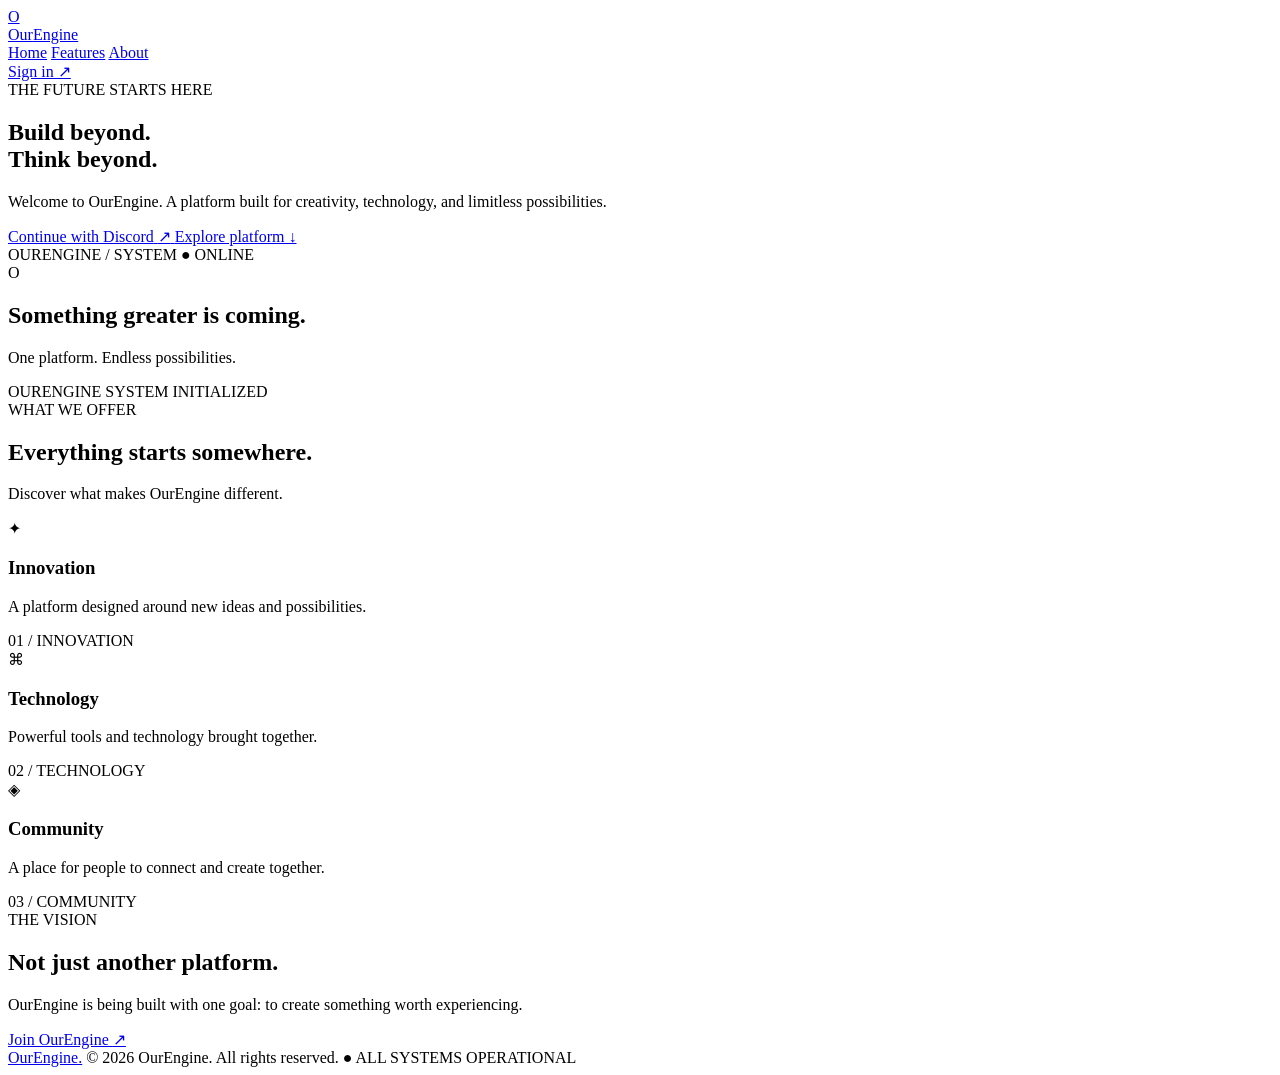
==== public/index.html @ 6bba3b76 "Create index.html" ====
<!DOCTYPE html>
<html lang="en">
<head>
  <meta charset="UTF-8">
  <meta name="viewport" content="width=device-width, initial-scale=1.0">
  <meta name="theme-color" content="#080914">

  <title>OurEngine — Beyond Limits</title>

  <link rel="preconnect" href="https://fonts.googleapis.com">
  <link rel="preconnect" href="https://fonts.gstatic.com" crossorigin>
  <link href="https://fonts.googleapis.com/css2?family=Inter:wght@400;500;600;700;800;900&display=swap" rel="stylesheet">

  <link rel="stylesheet" href="/style.css">
</head>

<body>

  <div class="background-glow glow-one"></div>
  <div class="background-glow glow-two"></div>

  <nav class="navbar">
    <a href="/" class="brand">
      <div class="brand-icon">O</div>
      <span>Our<span class="gradient-text">Engine</span></span>
    </a>

    <div class="nav-links">
      <a href="#home">Home</a>
      <a href="#features">Features</a>
      <a href="#about">About</a>
    </div>

    <a href="/api/auth/discord" class="nav-button">
      Sign in ↗
    </a>
  </nav>

  <main>

    <section class="hero" id="home">

      <div class="announcement">
        <span class="live-dot"></span>
        THE FUTURE STARTS HERE
      </div>

      <h1>
        Build beyond.<br>
        <span class="gradient-text">Think beyond.</span>
      </h1>

      <p class="hero-description">
        Welcome to OurEngine. A platform built for creativity,
        technology, and limitless possibilities.
      </p>

      <div class="hero-actions">
        <a href="/api/auth/discord" class="primary-button">
          <span>Continue with Discord</span>
          <span class="arrow">↗</span>
        </a>

        <a href="#features" class="secondary-button">
          Explore platform ↓
        </a>
      </div>

      <div class="preview-card">
        <div class="preview-top">
          <div class="window-dots">
            <span></span><span></span><span></span>
          </div>
          <span class="preview-label">OURENGINE / SYSTEM</span>
          <span class="online-label">● ONLINE</span>
        </div>

        <div class="preview-content">
          <div class="orb">
            <div class="orb-inner">O</div>
          </div>

          <h2>Something greater is coming.</h2>
          <p>One platform. Endless possibilities.</p>

          <div class="loading-line">
            <div></div>
          </div>

          <span class="loading-text">OURENGINE SYSTEM INITIALIZED</span>
        </div>
      </div>

    </section>

    <section class="features" id="features">

      <div class="section-heading">
        <span class="eyebrow">WHAT WE OFFER</span>
        <h2>Everything starts <span class="gradient-text">somewhere.</span></h2>
        <p>Discover what makes OurEngine different.</p>
      </div>

      <div class="feature-grid">

        <article class="feature-card">
          <div class="feature-icon">✦</div>
          <h3>Innovation</h3>
          <p>A platform designed around new ideas and possibilities.</p>
          <span class="card-number">01 / INNOVATION</span>
        </article>

        <article class="feature-card">
          <div class="feature-icon">⌘</div>
          <h3>Technology</h3>
          <p>Powerful tools and technology brought together.</p>
          <span class="card-number">02 / TECHNOLOGY</span>
        </article>

        <article class="feature-card">
          <div class="feature-icon">◈</div>
          <h3>Community</h3>
          <p>A place for people to connect and create together.</p>
          <span class="card-number">03 / COMMUNITY</span>
        </article>

      </div>
    </section>

    <section class="about" id="about">
      <span class="eyebrow">THE VISION</span>
      <h2>Not just another platform.</h2>
      <p>
        OurEngine is being built with one goal:
        to create something worth experiencing.
      </p>

      <a href="/api/auth/discord" class="primary-button">
        Join OurEngine <span class="arrow">↗</span>
      </a>
    </section>

  </main>

  <footer>
    <a href="/" class="footer-brand">OurEngine.</a>
    <span>© 2026 OurEngine. All rights reserved.</span>
    <span class="footer-status">● ALL SYSTEMS OPERATIONAL</span>
  </footer>

</body>
</html>
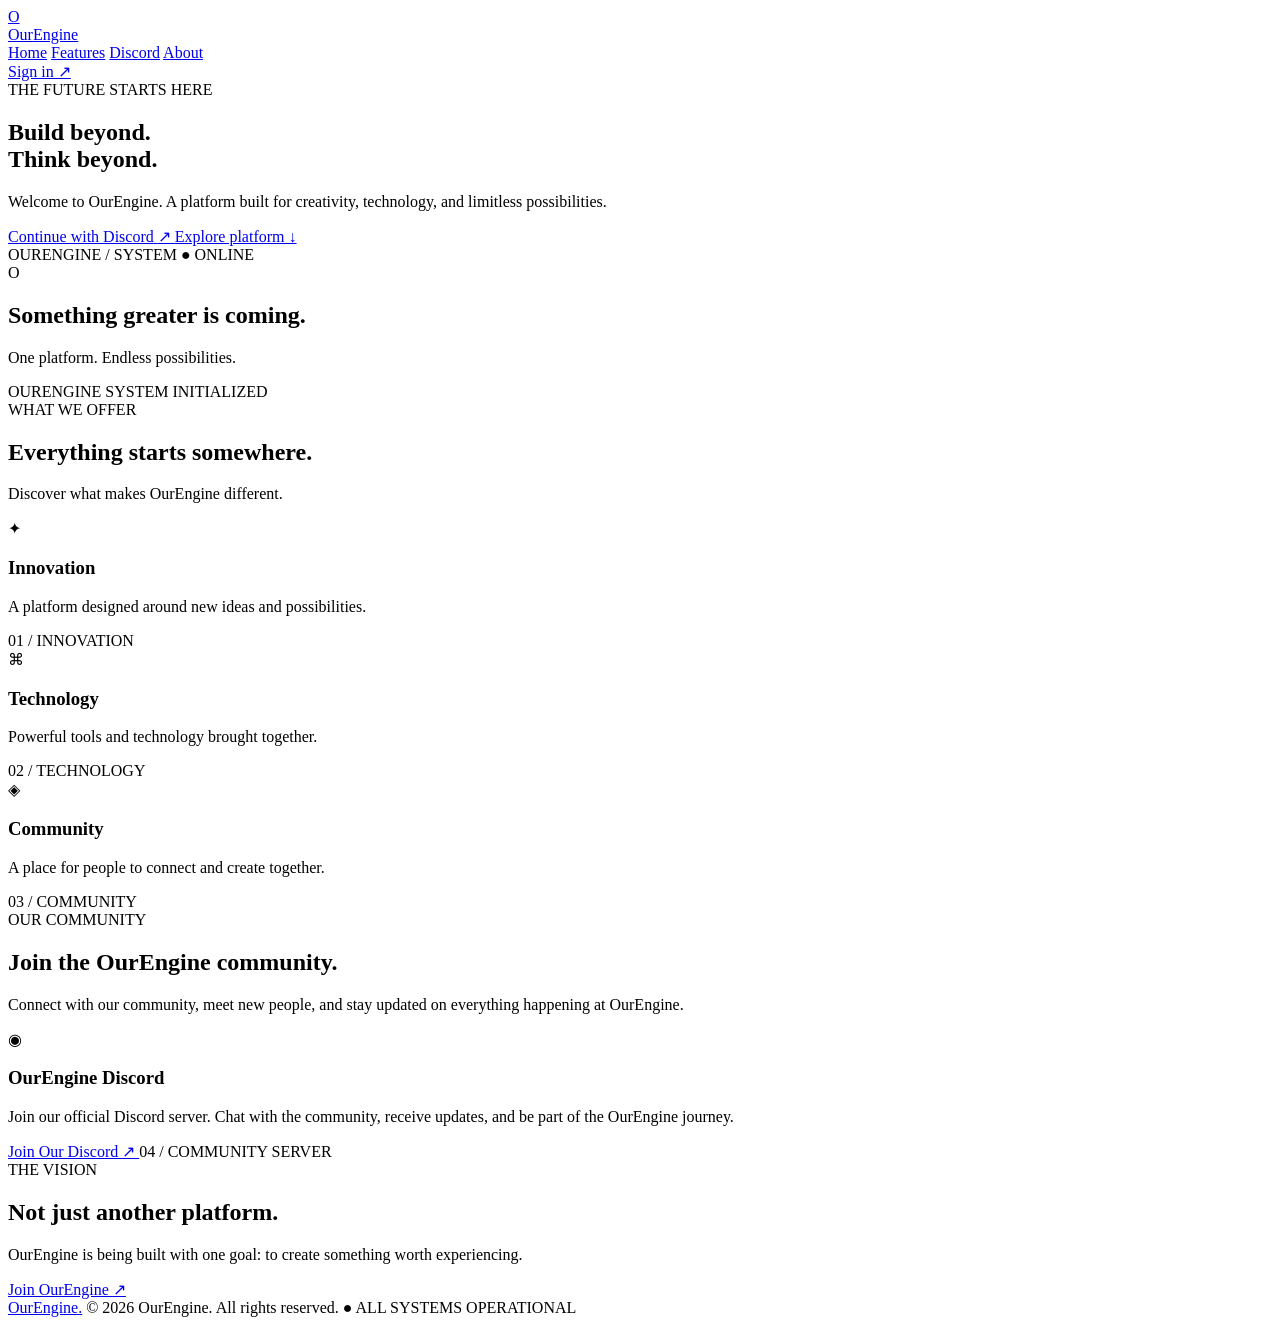
==== commit 15fd1651: "Add initial index.html for OurEngine platform Initial HTML structure for the OurEngine platform, inc" ====
--- a/public/index.html
+++ b/public/index.html
@@ -28,15 +28,16 @@
     <div class="nav-links">
       <a href="#home">Home</a>
       <a href="#features">Features</a>
+      <a href="#discord">Discord</a>
       <a href="#about">About</a>
     </div>
 
-    <a href="/api/auth/discord" class="nav-button">
-      Sign in ↗
-    </a>
+    <a href="/api/auth/discord" class="nav-button">Sign in ↗</a>
   </nav>
 
   <main>
+
+    <!-- HERO -->
 
     <section class="hero" id="home">
 
@@ -56,6 +57,7 @@
       </p>
 
       <div class="hero-actions">
+
         <a href="/api/auth/discord" class="primary-button">
           <span>Continue with Discord</span>
           <span class="arrow">↗</span>
@@ -64,40 +66,58 @@
         <a href="#features" class="secondary-button">
           Explore platform ↓
         </a>
+
       </div>
 
       <div class="preview-card">
+
         <div class="preview-top">
           <div class="window-dots">
-            <span></span><span></span><span></span>
+            <span></span>
+            <span></span>
+            <span></span>
           </div>
+
           <span class="preview-label">OURENGINE / SYSTEM</span>
           <span class="online-label">● ONLINE</span>
         </div>
 
         <div class="preview-content">
+
           <div class="orb">
             <div class="orb-inner">O</div>
           </div>
 
           <h2>Something greater is coming.</h2>
+
           <p>One platform. Endless possibilities.</p>
 
           <div class="loading-line">
             <div></div>
           </div>
 
-          <span class="loading-text">OURENGINE SYSTEM INITIALIZED</span>
+          <span class="loading-text">
+            OURENGINE SYSTEM INITIALIZED
+          </span>
+
         </div>
       </div>
 
     </section>
+
+
+    <!-- FEATURES -->
 
     <section class="features" id="features">
 
       <div class="section-heading">
         <span class="eyebrow">WHAT WE OFFER</span>
-        <h2>Everything starts <span class="gradient-text">somewhere.</span></h2>
+
+        <h2>
+          Everything starts
+          <span class="gradient-text">somewhere.</span>
+        </h2>
+
         <p>Discover what makes OurEngine different.</p>
       </div>
 
@@ -125,27 +145,97 @@
         </article>
 
       </div>
-    </section>
+
+    </section>
+
+
+    <!-- DISCORD SERVER -->
+
+    <section class="features" id="discord">
+
+      <div class="section-heading">
+
+        <span class="eyebrow">OUR COMMUNITY</span>
+
+        <h2>
+          Join the
+          <span class="gradient-text">OurEngine community.</span>
+        </h2>
+
+        <p>
+          Connect with our community, meet new people,
+          and stay updated on everything happening at OurEngine.
+        </p>
+
+      </div>
+
+      <div class="feature-grid">
+
+        <article class="feature-card">
+
+          <div class="feature-icon">◉</div>
+
+          <h3>OurEngine Discord</h3>
+
+          <p>
+            Join our official Discord server.
+            Chat with the community, receive updates,
+            and be part of the OurEngine journey.
+          </p>
+
+          <a
+            href="https://discord.gg/gRy6MCRHN"
+            target="_blank"
+            rel="noopener noreferrer"
+            class="primary-button"
+          >
+            Join Our Discord ↗
+          </a>
+
+          <span class="card-number">04 / COMMUNITY SERVER</span>
+
+        </article>
+
+      </div>
+
+    </section>
+
+
+    <!-- ABOUT -->
 
     <section class="about" id="about">
+
       <span class="eyebrow">THE VISION</span>
+
       <h2>Not just another platform.</h2>
+
       <p>
         OurEngine is being built with one goal:
         to create something worth experiencing.
       </p>
 
       <a href="/api/auth/discord" class="primary-button">
-        Join OurEngine <span class="arrow">↗</span>
+        Join OurEngine
+        <span class="arrow">↗</span>
       </a>
+
     </section>
 
   </main>
 
+
+  <!-- FOOTER -->
+
   <footer>
+
     <a href="/" class="footer-brand">OurEngine.</a>
+
     <span>© 2026 OurEngine. All rights reserved.</span>
-    <span class="footer-status">● ALL SYSTEMS OPERATIONAL</span>
+
+    <span class="footer-status">
+      ● ALL SYSTEMS OPERATIONAL
+    </span>
+
   </footer>
 
 </body>
